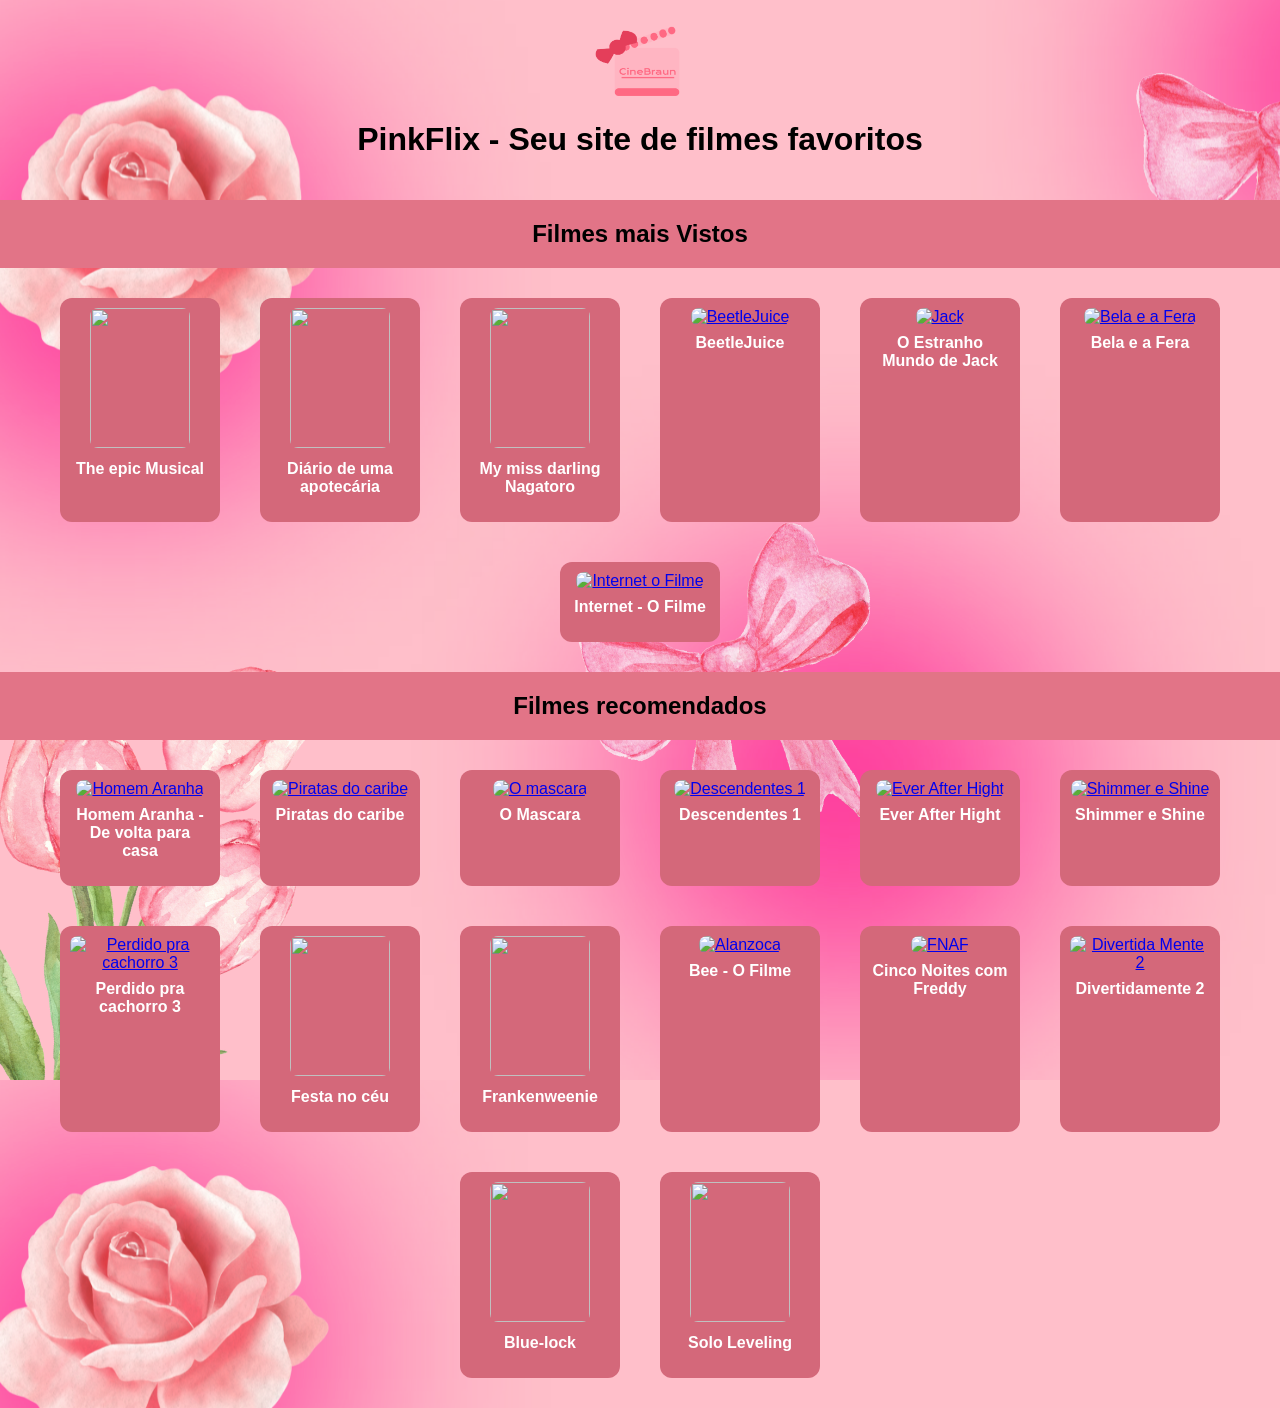
==== siteGeral.html @ 9d97e230 "tirei o site de the epic" ====
<!DOCTYPE html>
<html lang="pt-BR">
<head>
    <meta charset="UTF-8">
    <meta name="viewport" content="width=device-width, initial-scale=1.0">
    <title>CineBraun - Home </title>
    <link rel="shortcut icon" href="Imagens/favicon-32x32.png" type="image/x-icon">
    <link rel="stylesheet" href="siteGeral.css">
</head>
<body>
    <header>
        <div id="logo">
            <a href="file:///C:/Users/eduardabraun-ieg/OneDrive%20-%20Instituto%20J&F/%C3%81rea%20de%20Trabalho/Desenvolvimento/HTML/Card%C3%A1pio%20de%20filmes/siteGeral.html"><img src="Imagens/Logo (2).png" width="100px" alt="Logo do Metaflix"></a>
        </div>
        <div id="titulo">
            <h1>PinkFlix - Seu site de filmes favoritos</h1>
        </div>
    </header>
    <main>
        <section id="destaq">
            <h2>Filmes mais Vistos</h2>
            <div class="filmes-grid">
                <div class="filme">
                    <a href="https://youtu.be/6K-eMKjo1bs?si=xYMCM2npVHgwnD14" target="_blank"><img src="https://th.bing.com/th/id/OIP.UGJI3DnVqcjKMLKzgv_oLwHaJQ?w=148&h=185&c=7&r=0&o=7&dpr=1.3&pid=1.7&rm=3" alt="" class="hover"></img></a>
                    <p>The epic Musical</p>
                </div>
                <div class="filme">
                    <a href="https://www.crunchyroll.com/pt-br/series/G3KHEVDJ7/the-apothecary-diaries" target="_blank"><img src="https://th.bing.com/th/id/OIP.HVWKEVurXvDCmOvd9l0p8gHaHa?w=192&h=192&c=7&r=0&o=7&dpr=1.3&pid=1.7&rm=3" alt="" class="hover"></a>
                    <p>Diário de uma apotecária</p>
                </diV>
                <div class="filme">
                    <a href="https://youtu.be/ollU7SUJ4kM?si=36QeygRDYbFxI4B7" target="_blank"><img src="https://th.bing.com/th/id/OIP.D-rnaY8Hwqny3s8fFfXWugHaKd?w=202&h=286&c=7&r=0&o=7&dpr=1.3&pid=1.7&rm=3" alt="" class="hover"></a>
                    <p>My miss darling Nagatoro</p>
                </div>
                <div class="filme">
                    <a href="https://www.imdb.com/pt/title/tt2049403/?ref_=nv_sr_srsg_0_tt_6_nm_2_in_0_q_bettlejuice" target="_blank"><img src="https://i.pinimg.com/736x/45/6c/69/456c6945c02a9262c51b51e6e3759313.jpg" alt="BeetleJuice" class="hover"></a>
                    <p>BeetleJuice</p>
                </div>
                <div class="filme">
                    <a href="https://www.imdb.com/pt/title/tt0107688/?ref_=nv_sr_srsg_0_tt_8_nm_0_in_0_q_o%2520estranho%2520mundo%2520de%2520jack" target="_blank"><img src="https://i.pinimg.com/736x/aa/07/ac/aa07ac55be912bb5905209608a831b94.jpg" alt="Jack" class="hover"></a>
                    <p>O Estranho Mundo de Jack</p>
                </div>
                <div class="filme">
                    <a href="https://www.imdb.com/pt/title/tt2771200/?ref_=nv_sr_srsg_0_tt_8_nm_0_in_0_q_Bela%2520e%2520a%2520Fera" target="_blank"><img src="https://i.pinimg.com/736x/f3/e1/0f/f3e10f3fa9d7fbc3326342ffa5174149.jpg" alt="Bela e a Fera" class="hover"></a>
                    <p>Bela e a Fera</p>
                </div>
                <div class="filme">
                    <a href="https://www.youtube.com/watch?v=eWtv4vFaEwM&pp=ygUfc2VpamluaG8gcmV2ZXcgaW50ZXJuZXQgbyBmaWxtZQ%3D%3D" target="_blank"><img src="https://upload.wikimedia.org/wikipedia/pt/9/9b/Internet_O_Filme.jpg" alt="Internet o Filme" class="hover"></a>
                    <p>Internet - O Filme</p>
                </div>
            </div>
        </section>        
        <section id="recomend">
            <h2>Filmes recomendados</h2>
            <div class="filmes-grid">
                <div class="filme">
                    <a href="https://www.imdb.com/pt/title/tt10872600/?ref_=nv_sr_srsg_0_tt_6_nm_0_in_0_q_Homem%2520aranha%2520de%2520volta%2520pra%2520casa" target="_blank"><img src="https://i.pinimg.com/736x/c0/56/7d/c0567d063eac24c50109c2ee34943ec5.jpg" alt="Homem Aranha" class="hover"></a>
                    <p>Homem Aranha - <br> De volta para casa</p>
                </div>
                <div class="filme">
                    <a href="https://www.imdb.com/pt/title/tt0325980/?ref_=fn_all_ttl_1" target="_blank"><img src="https://i.pinimg.com/736x/22/15/8d/22158d8ebed0431712131d04fb006d86.jpg" alt="Piratas do caribe" class="hover"></a>
                    <p> Piratas do caribe</p>
                </div>
                <div class="filme">
                <a href="https://www.imdb.com/pt/title/tt0110475/?ref_=nv_sr_srsg_0_tt_8_nm_0_in_0_q_O%2520mas" target="_blank"><img src="https://i.pinimg.com/736x/e0/96/2e/e0962e226ff8c59d465358773a2cdcb5.jpg" alt="O mascara" class="hover"></a>
                    <p>O Mascara</p>
                </div>
                <div class="filme">
                    <a href="https://www.imdb.com/pt/title/tt3440298/?ref_=nv_sr_srsg_0_tt_8_nm_0_in_0_q_Descendentes%2520" target="_blank"><img src="https://i.pinimg.com/736x/20/0c/7c/200c7c9a8e3e3ebefcc9a4dd05e0bfb6.jpg" alt="Descendentes 1" class="hover"></a>
                    <p>Descendentes 1</p>
                </div>
                <div class="filme">
                    <a href="https://www.imdb.com/pt/title/tt3312378/?ref_=nv_sr_srsg_0_tt_8_nm_0_in_0_q_Ever%2520After%2520Hig" target="_blank"><img src="https://i.pinimg.com/736x/67/87/e0/6787e0010c5c0259e65322a4fdad7bd9.jpg" alt="Ever After Hight" class="hover"></a>
                    <p>Ever After Hight</p>
                </div>
                <div class="filme">
                    <a href="https://www.imdb.com/pt/title/tt4494948/?ref_=fn_all_ttl_1" target="_blank"><img src="https://i.pinimg.com/736x/f2/62/35/f26235bd1fb2c63207746941f0f932b7.jpg" alt="Shimmer e Shine" class="hover"></a>
                    <p> Shimmer e Shine</p>
                </div>
                <div class="filme">
                    <a href="https://www.imdb.com/pt/title/tt2224075/?ref_=fn_all_ttl_1" target="_blank"><img src="https://i.pinimg.com/736x/f6/e0/52/f6e0527ce8bb4d2570d35c941e488c8b.jpg" alt="Perdido pra cachorro 3 " class="hover"></a>
                    <p>Perdido pra cachorro 3 </p>
                </div>
                <div class="filme">
                    <a href="https://www.imdb.com/pt/title/tt2262227/?ref_=nv_sr_srsg_0_tt_8_nm_0_in_0_q_Book%2520of%2520Life" target="_blank"><img src="https://br.web.img3.acsta.net/pictures/14/07/17/17/22/398068.jpg" alt="" class="hover"></a>
                    <p>Festa no céu</p>
                </div>
                <div class="filme">
                    <a href="https://www.imdb.com/pt/title/tt1142977/?ref_=hm_tpks_i_2_pd_tp1_pbr_ic" target="_blank"><img src="https://th.bing.com/th/id/OIP.hnGKT1BDxs-hZRr-GMVabgHaLH?w=202&h=303&c=7&r=0&o=7&dpr=1.3&pid=1.7&rm=3" alt="" class="hover"></a>
                    <p>Frankenweenie</p>
                </div>
                <div class="filme">
                    <a href="Alanzoca.html" target="_blank"><img src="https://i.pinimg.com/736x/f3/7b/23/f37b23f8cb1ac2e2762ff24357eee1c9.jpg" alt="Alanzoca" class="hover"></a>
                    <p>Bee - O Filme</p>
                </div>
                <div class="filme">
                    <a href="https://www.imdb.com/pt/title/tt4589218/?ref_=nv_sr_srsg_0_tt_8_nm_0_in_0_q_Five%2520Ni" target="_blank"><img src="https://i.pinimg.com/736x/fb/1f/d8/fb1fd8c75ea7d9d6ffd516f7d3706c02.jpg" alt="FNAF" class="hover"></a>
                    <p>Cinco Noites com Freddy</p>
                </div>
                <div class="filme">
                    <a href="https://www.imdb.com/pt/title/tt22022452/?ref_=fn_all_ttl_1" target="_blank"><img src="https://ingresso-a.akamaihd.net/prd/img/movie/divertida-mente-2/61ac248d-e3e6-4e33-9515-8ce0621a32fa.webp" alt="Divertida Mente 2" class="hover"></a>
                    <p>Divertidamente 2</p>
                </div>
                <div class="filme">
                    <a href="https://www.crunchyroll.com/pt-br/series/G4PH0WEKE/blue-lock" target="_blank"><img src="https://th.bing.com/th/id/OIP.LG5b-rFY4NoYZojShup9NgHaKd?w=202&h=286&c=7&r=0&o=7&dpr=1.3&pid=1.7&rm=3" alt="" class="hover"></a>
                    <p>Blue-lock</p>
                </div>
                <div class="filme">
                    <a href="https://www.crunchyroll.com/pt-br/series/GDKHZEJ0K/solo-leveling" target="_blank"><img src="https://th.bing.com/th/id/OIP.HRKvlA_RAneUn_eHovJmNwHaJL?w=202&h=251&c=7&r=0&o=7&dpr=1.3&pid=1.7&rm=3" class="hover" alt=""></a>
                    <p>Solo Leveling</p>
                </div>
            </div>
        </section>
    </main>

</body>
</html>
---- siteGeral.css ----
body{
    font-family: 'Franklin Gothic Medium', 'Arial Narrow', Arial, sans-serif;
    background-image: url(Imagens/Fund6.png);
    margin: 0;
    padding: 0;
}
header{
    display: flex;
    flex-direction: column;
    align-items: center;
    background-image: url(Imagens/Fundo4.png);
    padding: 20px;
}
#tituloh1{
    text-align: center;
    margin: 0;
}
h2{
    text-align: center;
    background-color: rgb(226, 116, 135);
    margin: 0;
    padding: 20px 0;
}
.filmes-grid{
    display: flex;
    flex-wrap: wrap;
    justify-content: center;
    gap: 40px;
    padding: 30px;
}
.filme{
    background-color: rgb(212, 104, 122);
    border-radius: 12px;
    width: 140px;
    text-align: center;
    padding: 10px;
    transition: transform 0.3s ease;
}
.filme img{
    width: 100px;
    height: 140px;
    object-fit: cover;
    border-radius: 8px;
}
.filme:hover{
    transform: scale(1.1);
    cursor: pointer;
}
.filme p{
    margin-top: 8px;
    font-weight: bold;
    color: white;
}
.logo{
    margin-left: 500px;
}
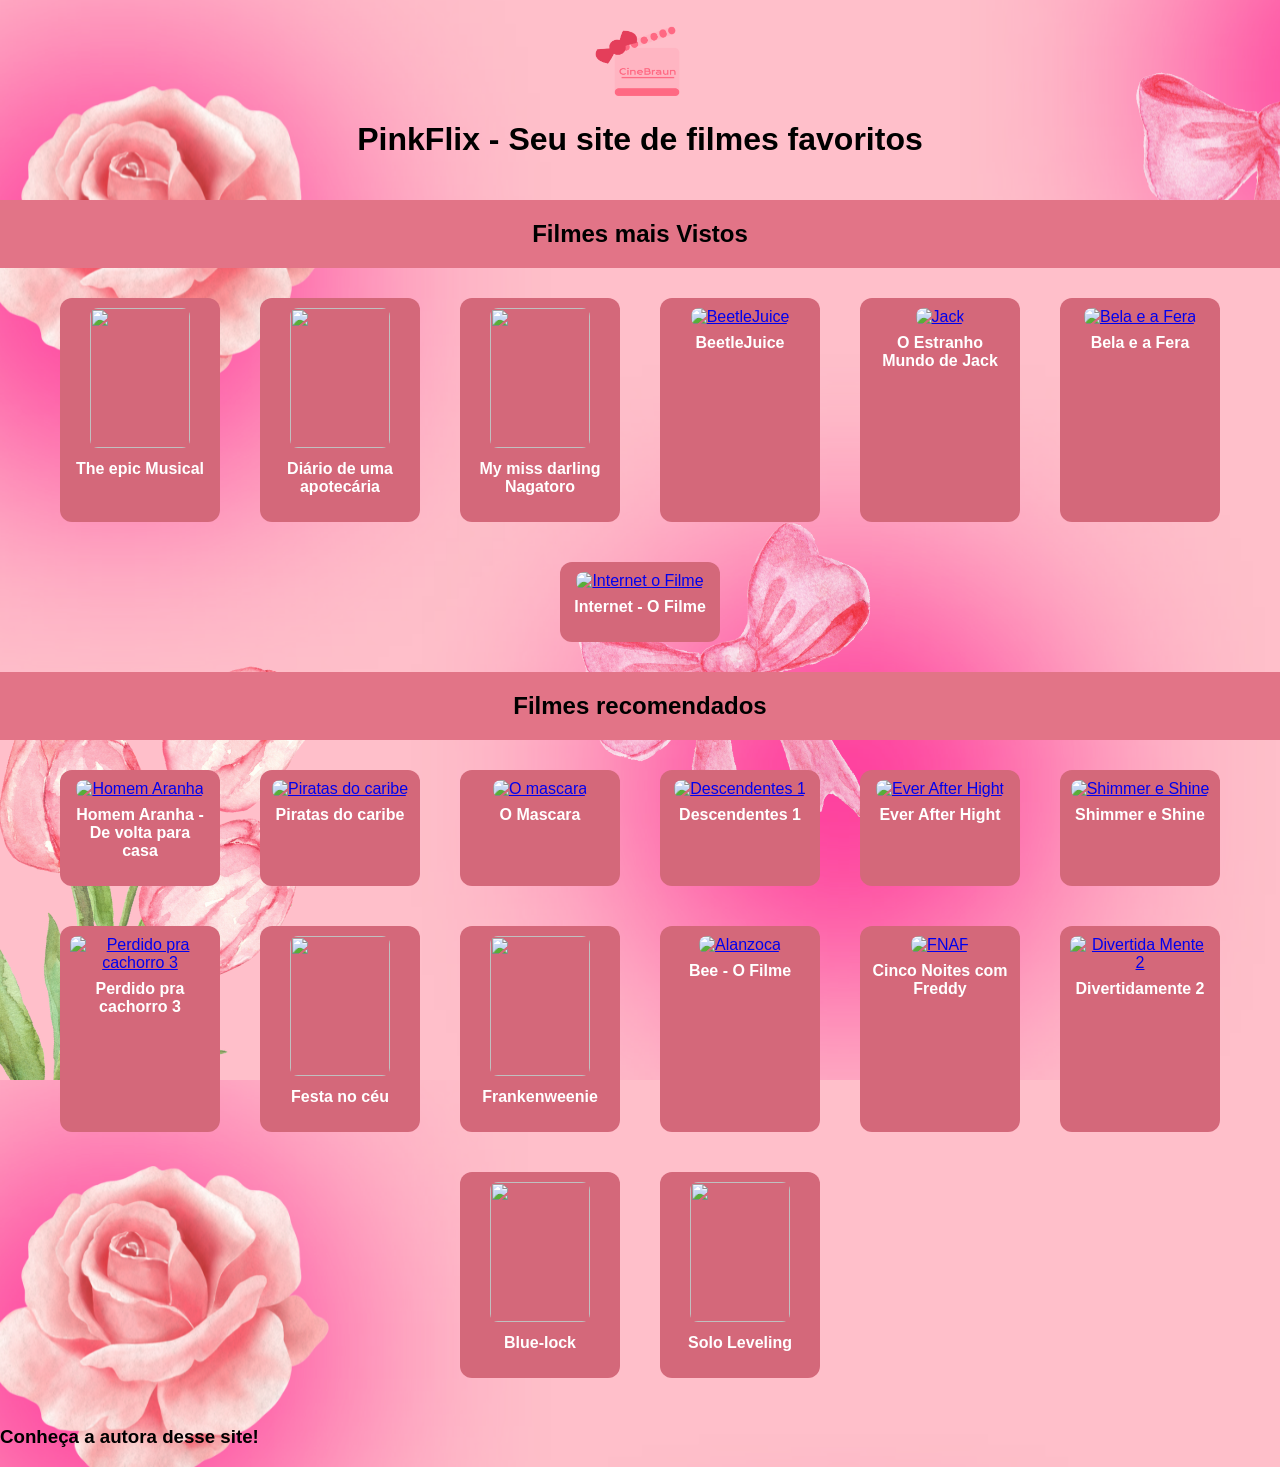
==== commit e6e09828: "num seeeeeeeeeeeeeeeeeeeeeeeeeeeeeeeeeeeeeei" ====
--- a/siteGeral.html
+++ b/siteGeral.html
@@ -113,5 +113,7 @@
         </section>
     </main>
 
+    <h3>Conheça a autora desse site! <link rel="stylesheet" href="https://dudapiacenti.github.io/Apresenta-o-Minha/"></h3>
+
 </body>
 </html>
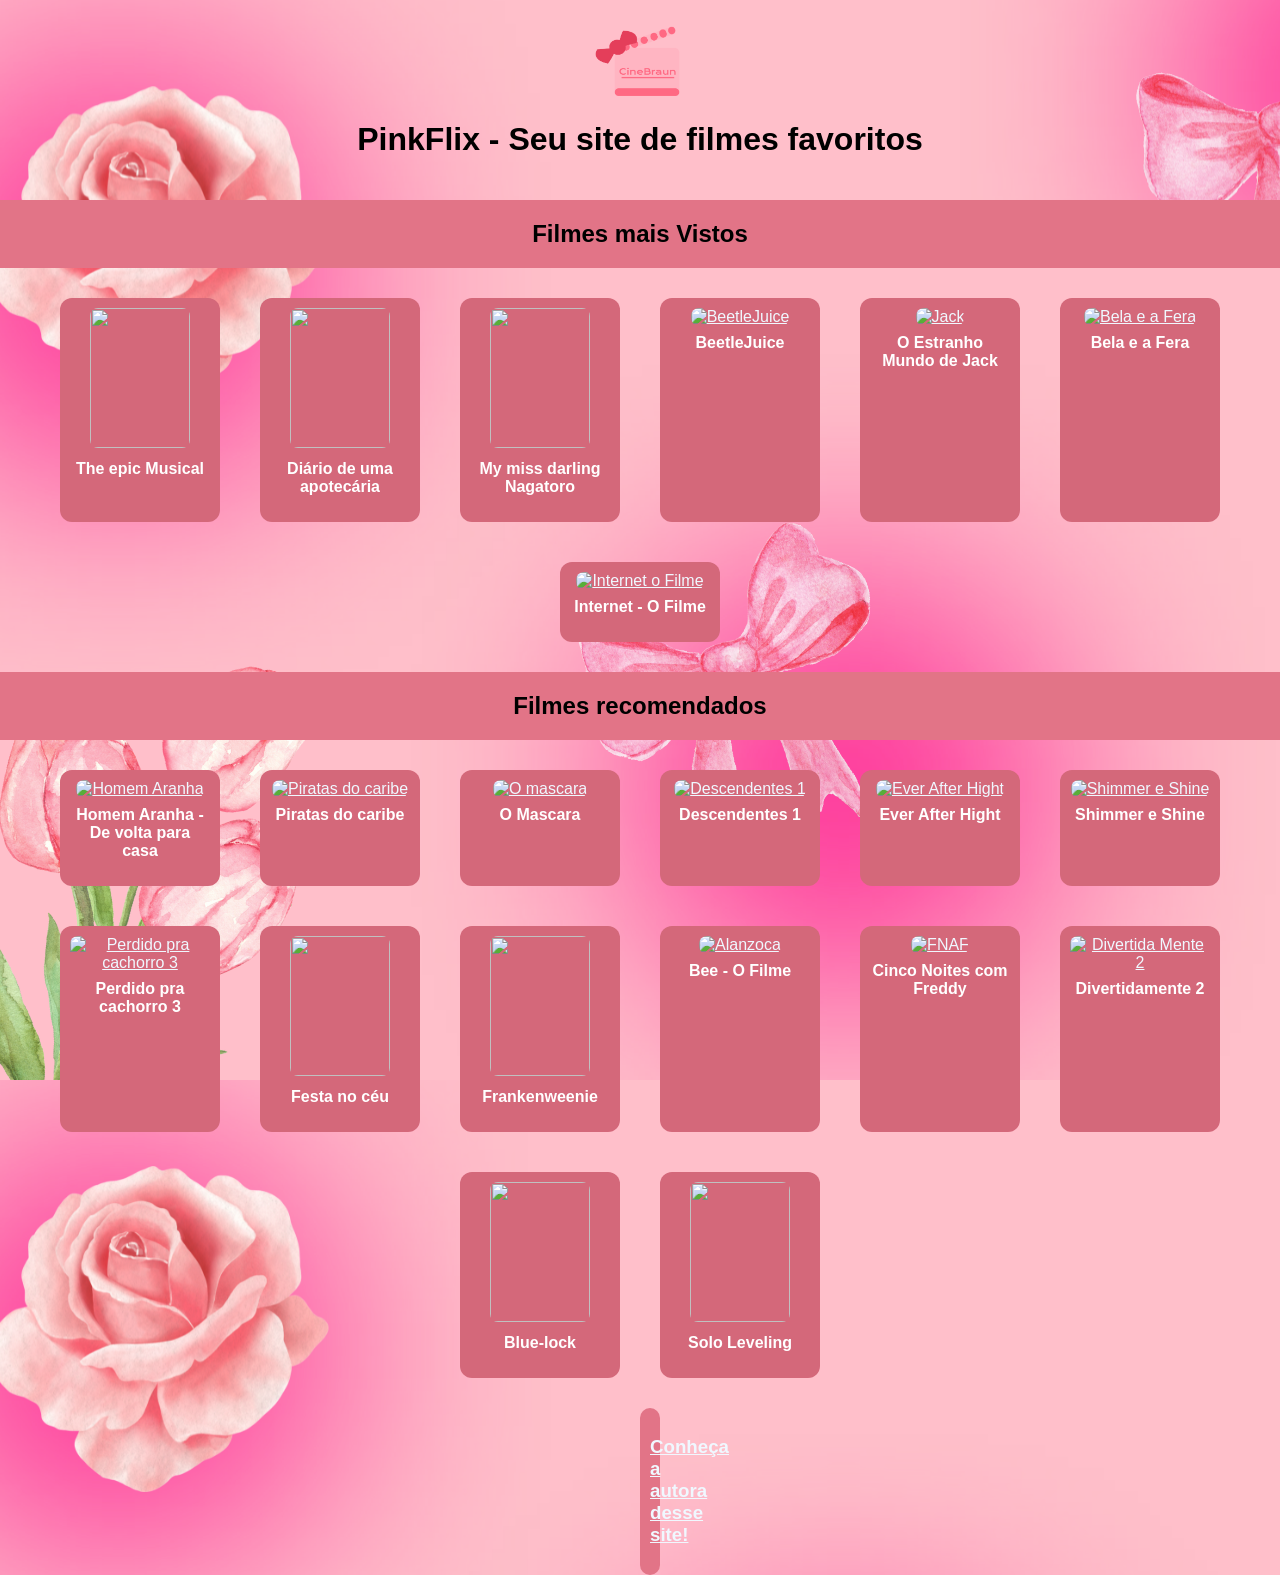
==== commit d3365537: "coloquei meus créditos" ====
--- a/siteGeral.html
+++ b/siteGeral.html
@@ -113,7 +113,9 @@
         </section>
     </main>
 
-    <h3>Conheça a autora desse site! <link rel="stylesheet" href="https://dudapiacenti.github.io/Apresenta-o-Minha/"></h3>
+    <div id="creditos">
+        <a rel="stylesheet" href="https://dudapiacenti.github.io/Apresenta-o-Minha/"><h3>Conheça a autora desse site!</h3></a>
+    </div>
 
 </body>
 </html>
--- a/siteGeral.css
+++ b/siteGeral.css
@@ -53,4 +53,14 @@
 }
 .logo{
     margin-left: 500px;
+}
+#creditos{
+    background-color: rgb(226, 116, 135);
+    margin-left: 640px;
+    margin-right: 620px;
+    padding: 10px;
+    border-radius: 30px;
+}
+a{
+    color:aliceblue;
 }
